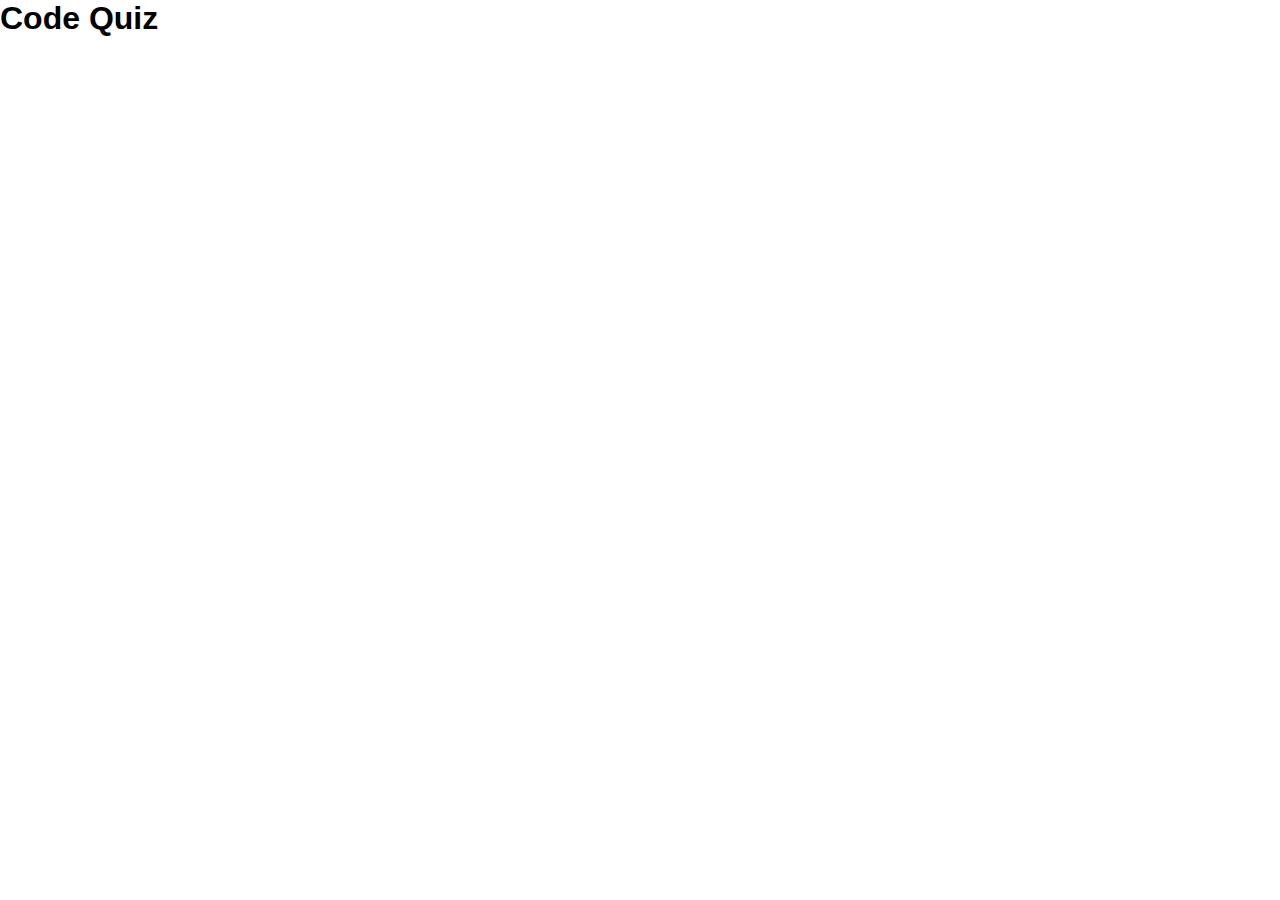
==== index.html @ 194e1cf5 "initial setup" ====
<!DOCTYPE html>
<html lang="en">
<head>
    <meta charset="UTF-8">
    <meta http-equiv="X-UA-Compatible" content="IE=edge">
    <meta name="viewport" content="width=device-width, initial-scale=1.0">
    <link rel="stylesheet" href="./assets/css/style.css">
    <title>Code Quiz</title>
</head>
<body>
    <header>
        <h1>Code Quiz</h1>
    </header>
    <script src="./assets/js/script.js"></script>
</body>
</html>
---- assets/css/style.css ----
* {
    margin: 0;
    box-sizing: border-box;
    font-family: Arial, Helvetica, sans-serif;
}
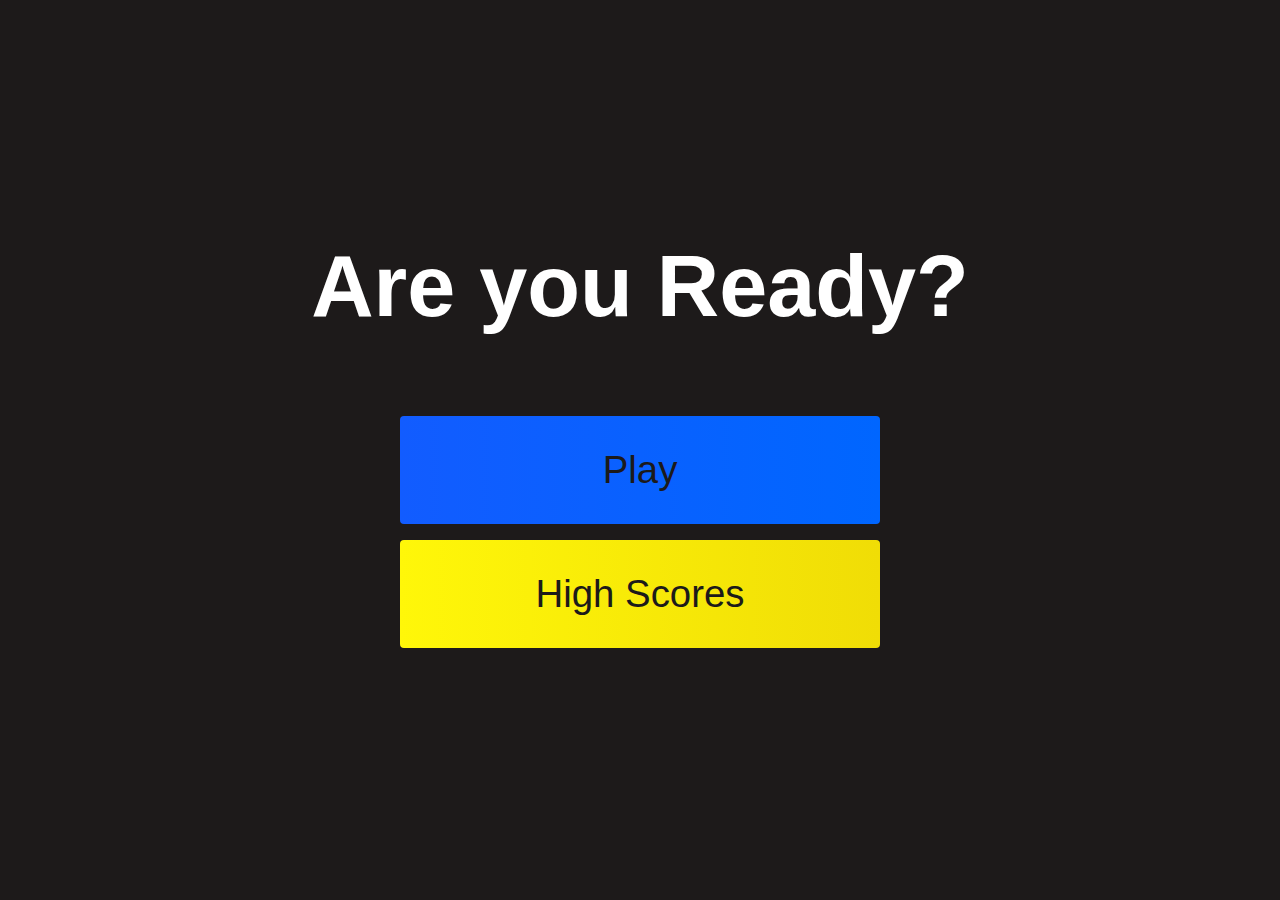
==== commit 9749166d: "Added Start page and Play pages" ====
--- a/index.html
+++ b/index.html
@@ -3,14 +3,18 @@
 <head>
     <meta charset="UTF-8">
     <meta http-equiv="X-UA-Compatible" content="IE=edge">
-    <meta name="viewport" content="width=device-width, initial-scale=1.0">
+    <meta name="viewport" content="width=device-width, initial-scale=1.0, user-scalable=1">
     <link rel="stylesheet" href="./assets/css/style.css">
     <title>Code Quiz</title>
 </head>
 <body>
-    <header>
-        <h1>Code Quiz</h1>
-    </header>
-    <script src="./assets/js/script.js"></script>
+    <div class="container">
+        <div id="home" class="flex-column flex-center">
+            <h1>Are you Ready?</h1>
+            <a href="./game.html" class="btn">Play</a>
+            <a href="/highscores.html" id="highscore-btn"
+            class="btn">High Scores</a>
+        </div>
+    </div>
 </body>
 </html>--- a/assets/css/style.css
+++ b/assets/css/style.css
@@ -1,5 +1,87 @@
+:root {
+    background-color: rgb(29, 26, 26);
+}
+
 * {
+    box-sizing: border-box;
     margin: 0;
-    box-sizing: border-box;
+    padding: 0;
     font-family: Arial, Helvetica, sans-serif;
-}+}
+
+h1 {
+    font-size: 5.4rem;
+    color: #fff;
+    margin-bottom: 5rem;
+}
+ 
+h2 {
+    font-size: 4.2rem;
+    margin-bottom: 4rem;
+}
+
+.container {
+    width: 100vw;
+    height: 100vh;
+    display: flex;
+    justify-content: center;
+    align-items: center;
+    max-width: 80rem;
+    margin: 0 auto;
+    padding: 2rem;
+}
+
+.flex-column {
+    display: flex;
+    flex-direction: column;
+}
+
+.flex-center {
+    justify-content: center;
+    align-items: center;
+}
+
+.justify-center {
+    justify-content: center;
+}
+
+.text-center {
+    text-align: center;
+}
+
+.hidden {
+    display: none;
+}
+
+.btn {
+    font-size: 2.4rem;
+    padding: 2rem 0;
+    width: 30rem;
+    text-align: center;
+    margin-bottom: 1rem;
+    text-decoration: none;
+    color: rgb(28, 26, 26);
+    background: linear-gradient(90deg, rgb(18, 92, 255) 0%, rgb(0, 102, 255) 100%);
+    border-radius: 4px;
+}
+
+.btn:hover {
+    cursor: pointer;
+    box-shadow: 0 0.4rem 1.4rem 0 rgba(8, 114, 244, 0.6);
+    transition: transform 150ms;
+    transform: scale(1.03);
+}
+
+.btn[disabled]:hover {
+    cursor: not-allowed;
+    box-shadow: none;
+    transform: none;
+}
+
+#highscore-btn {
+    background: linear-gradient(90deg, rgb(255, 247, 9) 0%, rgb(240, 221, 6) 100%);
+}
+
+#highscore-btn:hover {
+    box-shadow: 0 0.4rem 1.4rem 0 rgba(255,255,0,0.5);
+}
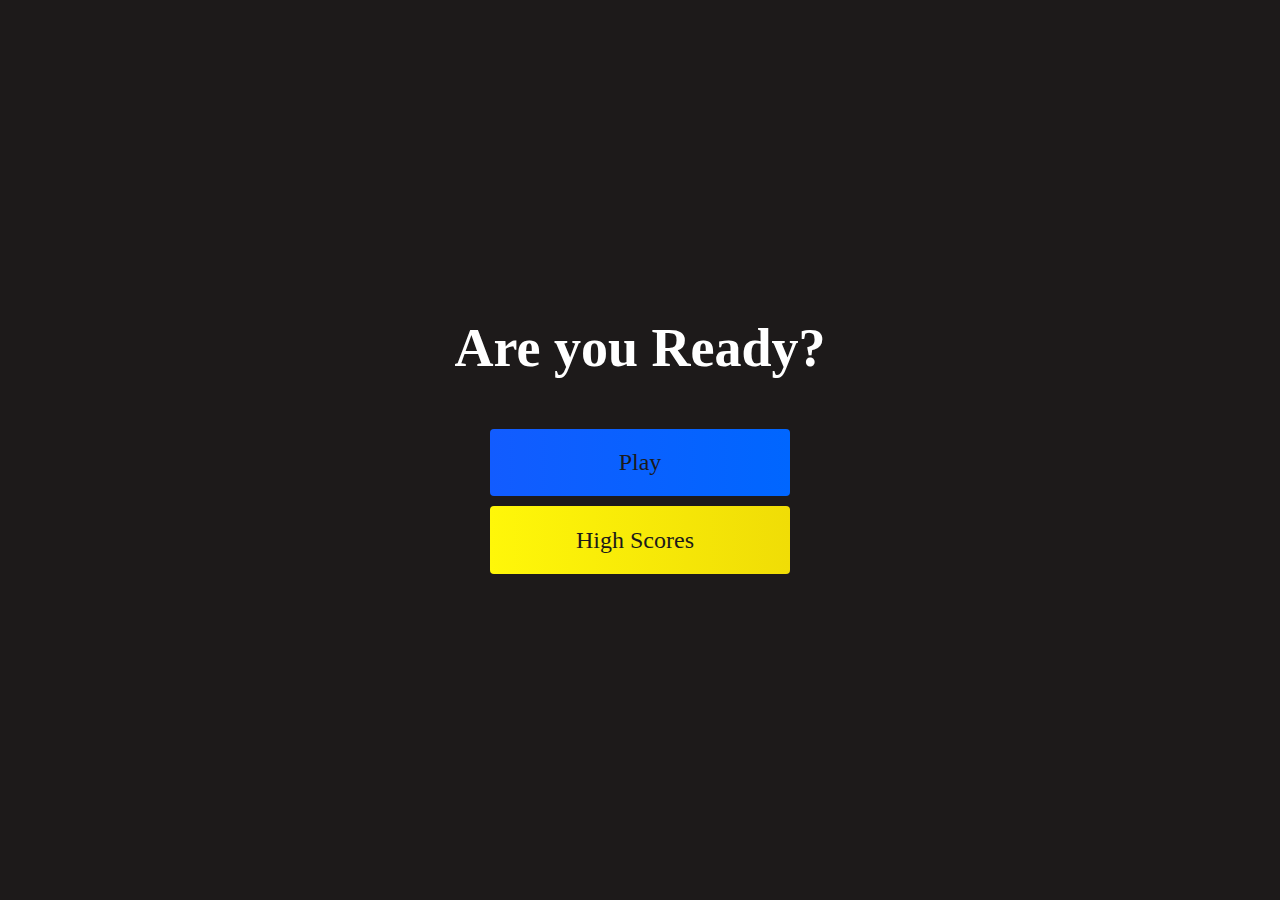
==== commit 0fe8fd56: "file structure changed, highscore working" ====
--- a/index.html
+++ b/index.html
@@ -4,17 +4,17 @@
     <meta charset="UTF-8">
     <meta http-equiv="X-UA-Compatible" content="IE=edge">
     <meta name="viewport" content="width=device-width, initial-scale=1.0, user-scalable=1">
-    <link rel="stylesheet" href="./assets/css/style.css">
+    <link rel="stylesheet" href="style.css">
     <title>Code Quiz</title>
 </head>
 <body>
     <div class="container">
         <div id="home" class="flex-column flex-center">
             <h1>Are you Ready?</h1>
-            <a href="./game.html" class="btn">Play</a>
-            <a href="/highscores.html" id="highscore-btn"
-            class="btn">High Scores</a>
+            <a href="game.html" class="btn">Play</a>
+            <a href="highscores.html" id="highscore-btn" class="btn">High Scores<i class="fas fa-crown"></i></a>
         </div>
     </div>
 </body>
+
 </html>--- a/style.css
+++ b/style.css
@@ -0,0 +1,140 @@
+:root {
+    background-color: rgb(29, 26, 26)
+}
+
+* {
+    box-sizing: border-box;
+    margin: 0;
+    padding: 0;
+    font-size: 62.5%;
+    font-family: 'Nova Square', cursive;
+}
+
+h1 {
+    font-size: 5.4rem;
+    color: #fff;
+    margin-bottom: 5rem;
+}
+
+
+
+h2 {
+    font-size: 4.2rem;
+    margin-bottom: 4rem;
+
+}
+
+.container {
+    width: 100vw;
+    height: 100vh;
+    display: flex;
+    justify-content: center;
+    align-items: center;
+    max-width: 80rem;
+    margin: 0 auto;
+    padding: 2rem;
+}
+
+.flex-column {
+    display: flex;
+    flex-direction: column;
+}
+
+.flex-center {
+    justify-content: center;
+    align-items: center;
+}
+
+.justify-center {
+    justify-content: center;
+}
+
+.text-center {
+    text-align: center;
+}
+
+.hidden {
+    display: none;
+}
+
+.btn {
+    font-size: 2.4rem;
+    padding: 2rem 0;
+    width: 30rem;
+    text-align: center;
+    margin-bottom: 1rem;
+    text-decoration: none;
+    color: rgb(28, 26, 26);
+    background: linear-gradient(90deg, rgb(18, 92, 255) 0%, rgb(0, 102, 255) 100%);
+    border-radius: 4px;
+}
+
+.btn:hover {
+    cursor: pointer;
+    box-shadow: 0 0.4rem 1.4rem 0 rgba(8, 114, 244, 0.6);
+    transition: transform 150ms;
+    transform: scale(1.03);
+}
+
+.btn[disabled]:hover {
+    cursor: not-allowed;
+    box-shadow: none;
+    transform: none;
+}
+
+#highscore-btn {
+    background: linear-gradient(90deg, rgb(255, 247, 9) 0%, rgb(240, 221, 6) 100%);
+}
+
+#highscore-btn:hover {
+    box-shadow: 0 0.4rem 1.4rem 0 rgba(255,255,0,0.5)
+}
+
+.fa-crown {
+    font-size: 2.5rem;
+    margin-left: 1rem;
+}
+
+/* End Page CSS */
+.end-form-container {
+    width: 100%;
+    display: flex;
+    flex-direction: column;
+    align-items: center;
+    max-width: 30rem;
+}
+
+input {
+    margin-bottom: 1rem;
+    width: 20rem;
+    padding: 1.5rem;
+    font-size: 1.8rem;
+    border: none;
+    box-shadow: 0 0.1rem 1.4rem 0 rgba(86, 185, 235, 0.5);
+}
+
+input::placeholder {
+    color: #aaa;
+}
+
+#username {
+    margin-bottom: 3rem;
+    width: 100%;
+    outline: none;
+}
+
+#end-text {
+    font-size: 2.4rem;
+    color: #fff;
+    text-align: center;
+}
+
+#saveScoreBtn {
+    border: none;
+}
+
+.fa-home {
+    margin-left: 1rem;
+    font-size: 2rem;
+    color: rgb(28, 26, 26)
+}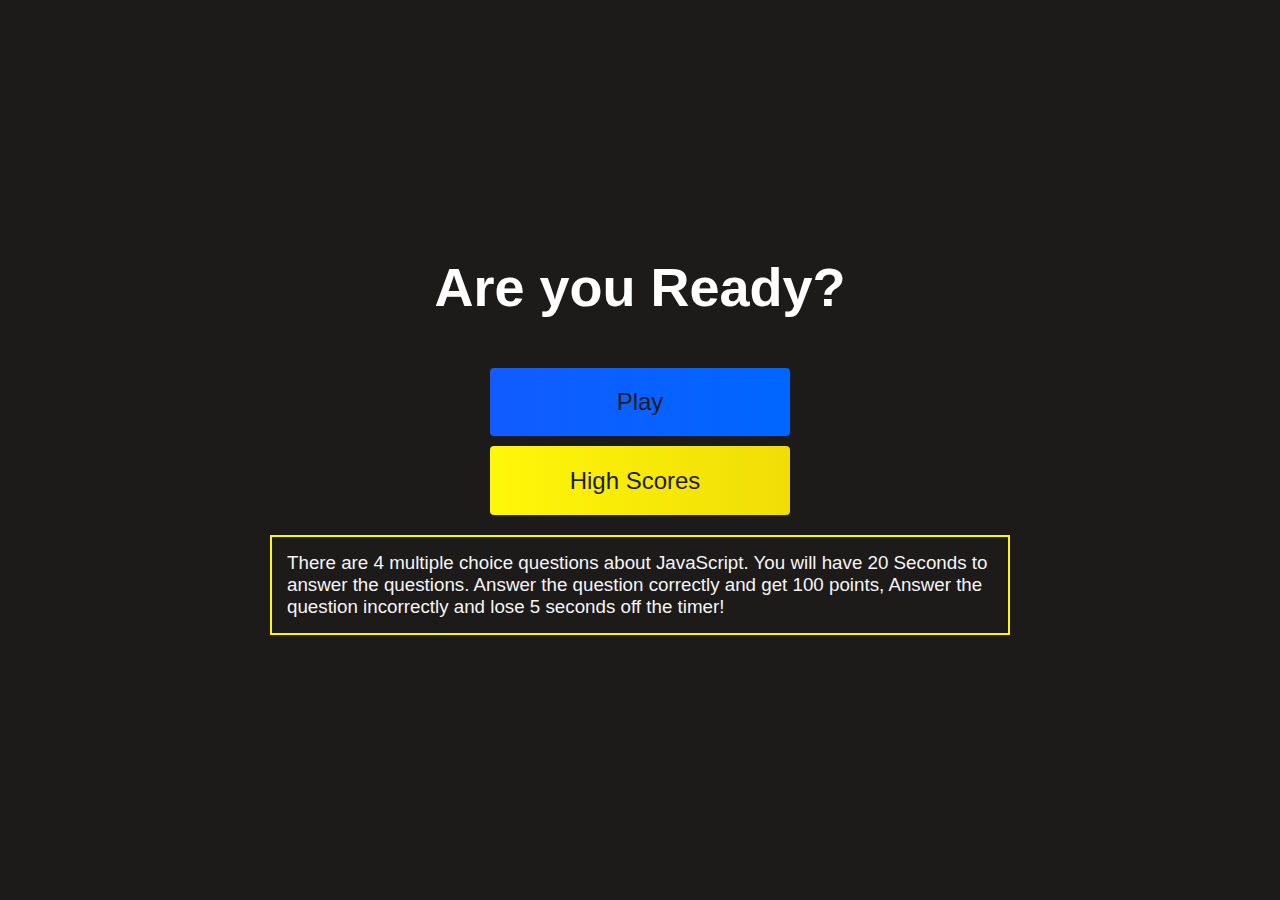
==== commit b3172183: "added working timer" ====
--- a/index.html
+++ b/index.html
@@ -13,8 +13,14 @@
             <h1>Are you Ready?</h1>
             <a href="game.html" class="btn">Play</a>
             <a href="highscores.html" id="highscore-btn" class="btn">High Scores<i class="fas fa-crown"></i></a>
+            <div class="game-explanation">
+                <p>There are 4 multiple choice questions about JavaScript.
+                    You will have 20 Seconds to answer the questions.
+                    Answer the question correctly and get 100 points,
+                    Answer the question incorrectly and lose 5 seconds off the timer! </p>
+            </div>
         </div>
+        
     </div>
 </body>
-
 </html>--- a/style.css
+++ b/style.css
@@ -7,7 +7,7 @@
     margin: 0;
     padding: 0;
     font-size: 62.5%;
-    font-family: 'Nova Square', cursive;
+    font-family: Arial, Helvetica, sans-serif;
 }
 
 h1 {
@@ -137,4 +137,16 @@
     margin-left: 1rem;
     font-size: 2rem;
     color: rgb(28, 26, 26)
+}
+
+.game-explanation {
+    color: whitesmoke;
+    border: 2px solid rgb(255, 247, 9);
+    font-size: 3rem;
+    margin: 10px 10px;
+
+}
+
+.game-explanation p {
+    padding: 15px 15px;
 }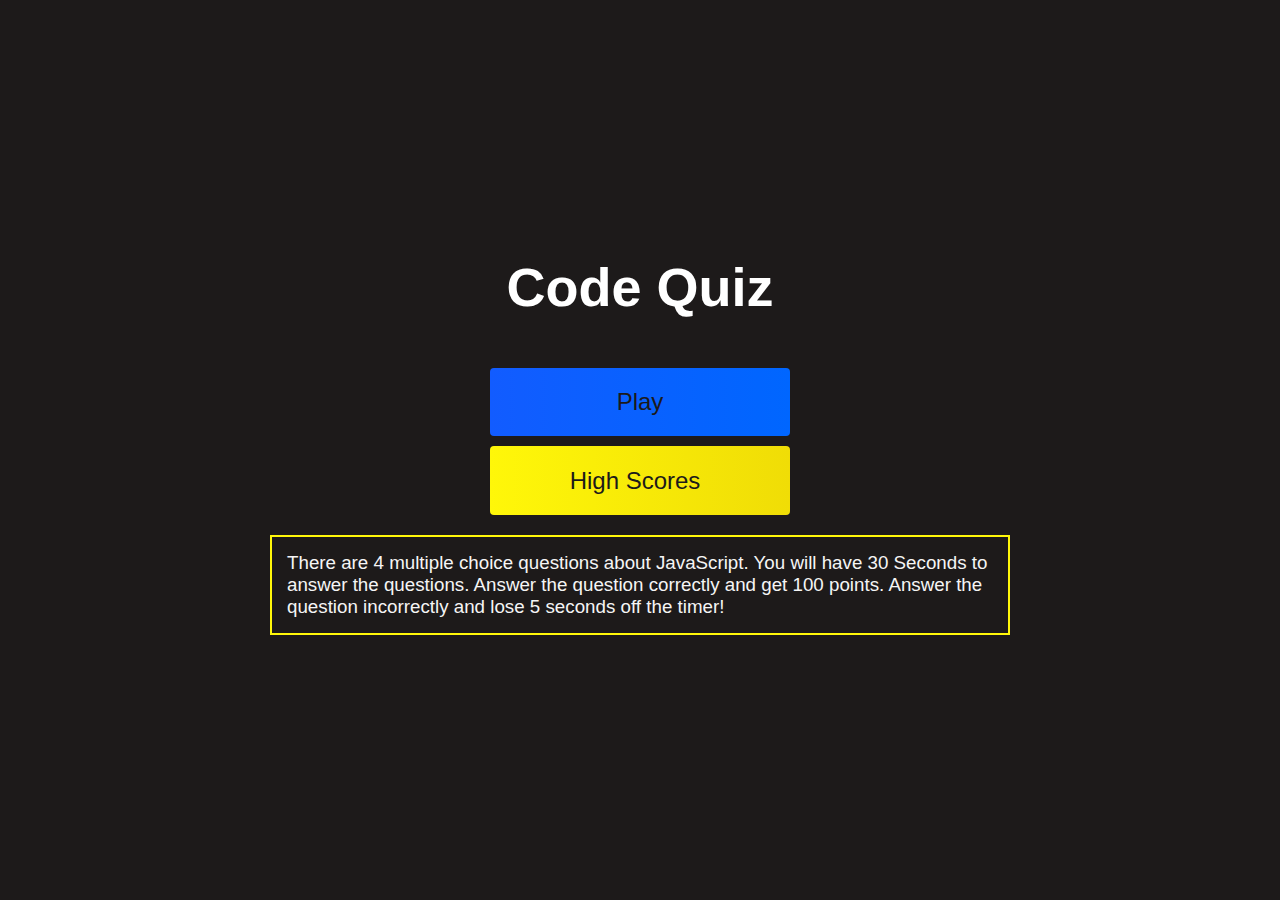
==== commit 9bc4619f: "Finished README" ====
--- a/index.html
+++ b/index.html
@@ -10,13 +10,13 @@
 <body>
     <div class="container">
         <div id="home" class="flex-column flex-center">
-            <h1>Are you Ready?</h1>
+            <h1>Code Quiz</h1>
             <a href="game.html" class="btn">Play</a>
             <a href="highscores.html" id="highscore-btn" class="btn">High Scores<i class="fas fa-crown"></i></a>
             <div class="game-explanation">
                 <p>There are 4 multiple choice questions about JavaScript.
-                    You will have 20 Seconds to answer the questions.
-                    Answer the question correctly and get 100 points,
+                    You will have 30 Seconds to answer the questions.
+                    Answer the question correctly and get 100 points.
                     Answer the question incorrectly and lose 5 seconds off the timer! </p>
             </div>
         </div>
